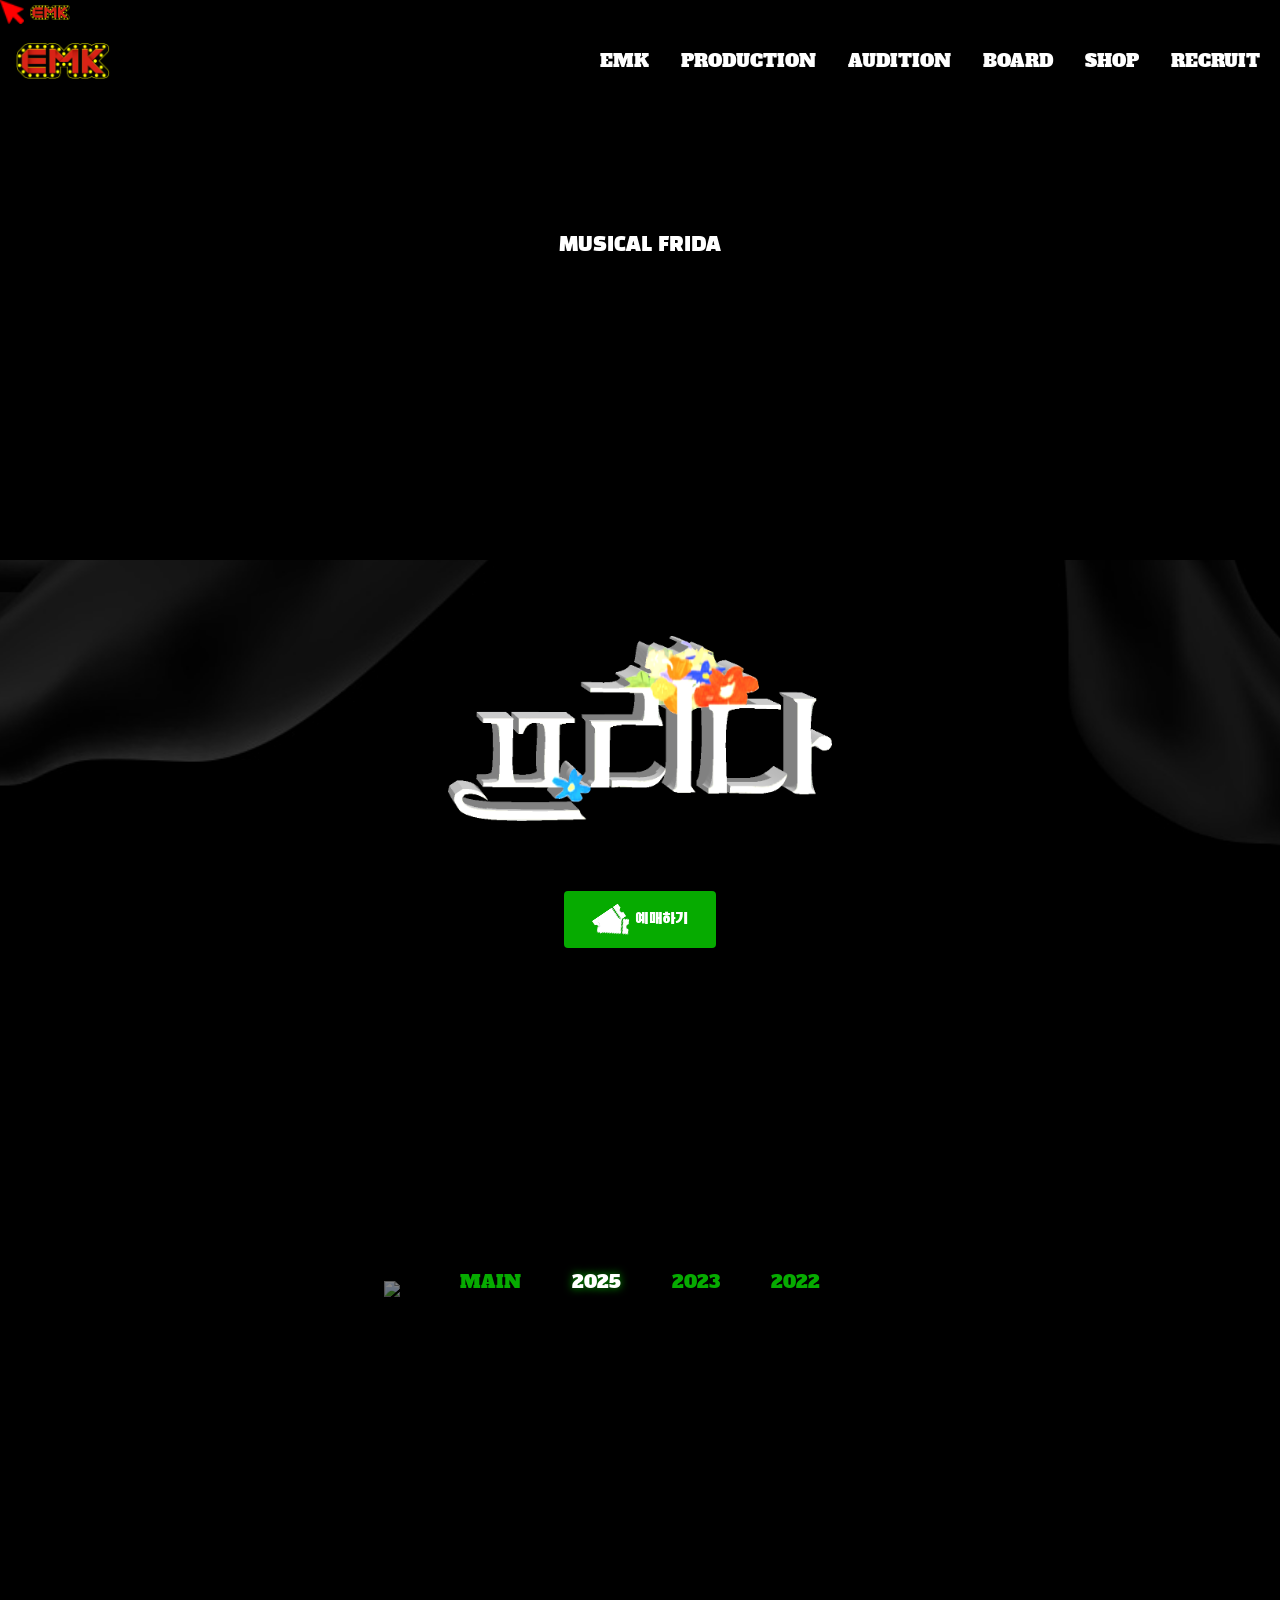
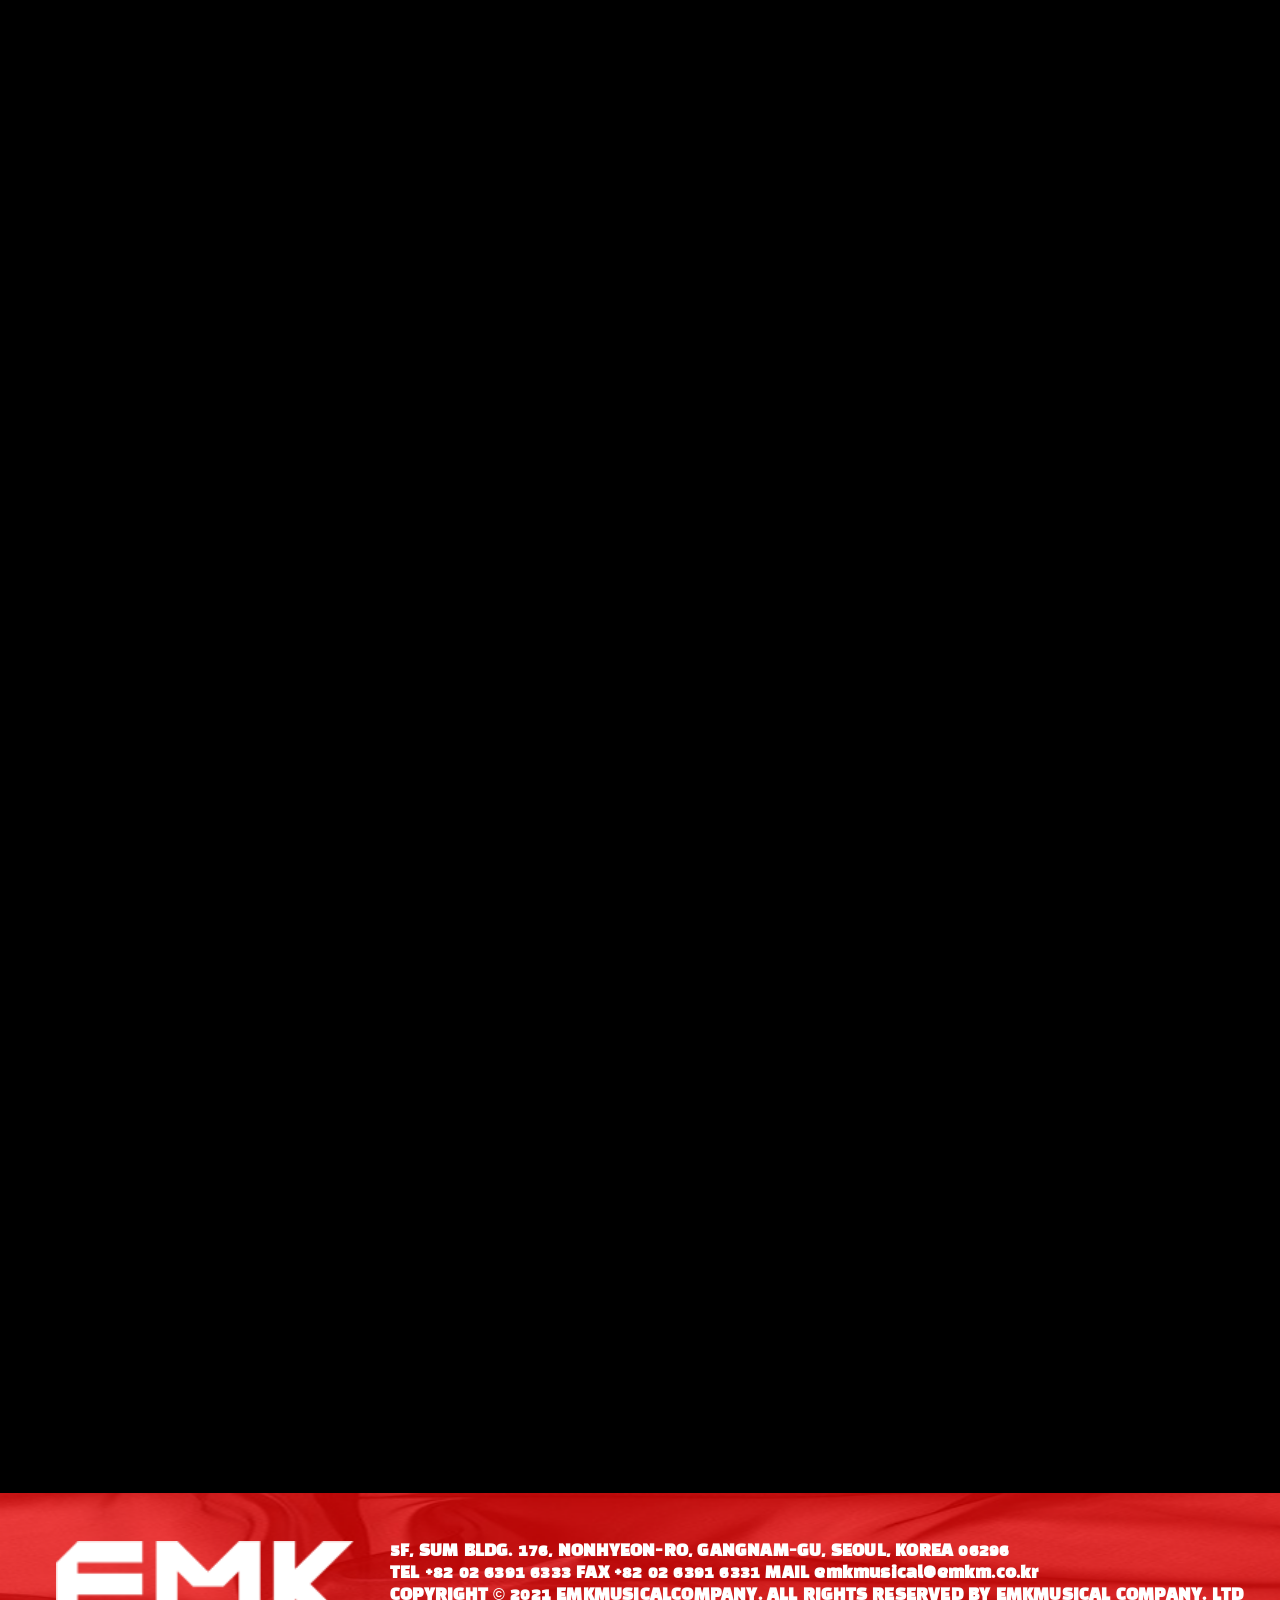
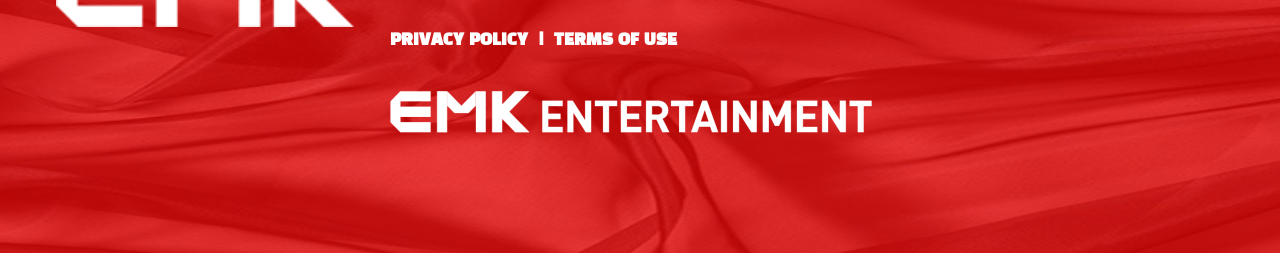
==== 1차_웹프로젝트/03.구현소스/f-relationshp.html @ e0c60228 "0" ====
<!DOCTYPE html>
<html lang="en">
  <head>
    <meta charset="UTF-8" />
    <meta name="viewport" content="width=device-width, initial-scale=1.0" />
    <title>EMK뮤지컬컴퍼니 EMK MUSICAL COMPANY</title>
    <!-- 공통 CSS -->
    <link rel="stylesheet" href="./css/frida_common.css" />
    <!-- 메인 CSS -->
    <link rel="stylesheet" href="./css/frida_mainpage.css" />
    <!-- relationship CSS -->
    <link rel="stylesheet" href="./css/f-relationship.css" />

    <!-- 제이쿼리 라이브러리 CDN -->
    <script src="https://ajax.googleapis.com/ajax/libs/jquery/3.7.1/jquery.min.js"></script>

    <!-- 제이쿼리 UI CDN -->
    <script src="https://ajax.googleapis.com/ajax/libs/jqueryui/1.14.1/jquery-ui.min.js"></script>

    <!-- 메인 JS -->
    <!-- <script defer src="./js/mainpage.js"></script> -->
    <!-- 서브 JS -->
    <script defer src="./js/f-relationship.js"></script>
    <!-- 공통 JS -->
    <script defer src="./js/common.js"></script>
  </head>
  <body>
    <!-- 마우스 커서 변경 -->
    <div class="custom-cursor">
      <img src="./img/기타 이미지/마우스.png" class="cursor-img" alt="cursor" />
      <img src="./img/로고/emk_logo_수정.png" class="cursor-tail" alt="로고" />
    </div>

    <!-- 1. 상단영역 -->
    <div id="top-area">
      <header class="top-area inbox">
        <h2 class="temp-tit blind">1. 상단영역</h2>

        <!-- 상단영역 플렉스부모박스 : .cont-box -->
        <div class="cont-box">
          <!-- 1-1. 로고박스 -->
          <section class="logo-box">
            <h1 class="logo">
              <a href="#" class="btn emk">
                <img
                  src="../01.자료수집/img/로고/emk_logo_수정.png"
                  alt="로고"
                  style="width: 94px; height: 36px"
                />
              </a>
            </h1>
          </section>
          <!-- 1-2. 메뉴박스 -->
          <section class="menu-box">
            <!-- 메뉴박스하위 메뉴그룹박스 -->
            <div class="menu-group">
              <!-- 1-2-1. GNB메뉴 -->
              <nav class="gnb-menu">
                <ul>
                  <li>
                    <a href="" class="btn">EMK</a>
                    <article class="sub-menu">
                      <div class="index">
                        <aside class="sub-list">
                          <div class="sub-list-padding-box">
                            <ul>
                              <li><a href="#" class="btn">ABOUT US</a></li>
                              <li><a href="#" class="btn">ABOUT CEO</a></li>
                              <li><a href="#" class="btn">HISTORY</a></li>
                            </ul>
                          </div>
                        </aside>
                      </div>
                    </article>
                  </li>
                  <li>
                    <a href="" class="btn">PRODUCTION</a>
                    <article class="sub-menu">
                      <div class="index">
                        <aside class="sub-list">
                          <div class="sub-list-padding-box">
                            <ul>
                              <li><a href="#" class="btn">ORIGINAL</a></li>
                              <li><a href="#" class="btn">LICENSE</a></li>
                            </ul>
                          </div>
                        </aside>
                      </div>
                    </article>
                  </li>
                  <li><a href="" class="btn">AUDITION</a></li>
                  <li>
                    <a href="" class="btn">BOARD</a>
                    <article class="sub-menu">
                      <div class="index">
                        <aside class="sub-list">
                          <div class="sub-list-padding-box">
                            <ul>
                              <li><a href="#" class="btn">NOTISE</a></li>
                              <li><a href="#" class="btn">NEWS</a></li>
                            </ul>
                          </div>
                        </aside>
                      </div>
                    </article>
                  </li>
                  <li><a href="" class="btn">SHOP</a></li>
                  <li>
                    <a href="" class="btn">RECRUIT</a>
                    <article class="sub-menu">
                      <div class="index">
                        <aside class="sub-list">
                          <div class="sub-list-padding-box">
                            <ul>
                              <li><a href="#" class="btn kr">채용 안내</a></li>
                              <li><a href="#" class="btn kr">복리후생</a></li>
                              <li><a href="#" class="btn kr">직무 정보</a></li>
                              <li>
                                <a href="#" class="btn kr">지원서 접수</a>
                              </li>
                            </ul>
                          </div>
                        </aside>
                      </div>
                    </article>
                  </li>
                </ul>
              </nav>
            </div>
          </section>
        </div>
      </header>
    </div>

    <!-- 인트로 영상 배너 -->
    <section class="intro-banner">
      <!-- 배경 영상 -->
      <video src="./img/frida_pic/frida.mp4" autoplay loop muted playsinline></video>

      <!-- 영상 위 텍스트 -->
      <div class="intro-overlay">
        <p class="intro-title">MUSICAL FRIDA</p>
      </div>
    </section>

    <!-- 2. 메인영역 -->
    <div id="main-area">
      <div class="text-box">
        <img src="./img/frida_pic/images/글씨 3D 프리다.png" alt="프리다로고" />
      </div>
      <section class="reserve-btn-wrapper">
        <a href="#" class="btn-reserve">
          <img src="./img/기타 이미지/티켓 픽토그램_최종.png" alt="티켓" />
          예매하기
        </a>
      </section>
      <!-- 히스토리 버튼 박스 -->
      <div class="history-btn-box">
        <!-- 히스토리 메뉴 -->
        <nav class="history-menu">
          <ul>
            <li><a href="./frida_mainpage.html" class="history-btn" data-target="main">MAIN</a></li>
            <li><a href="#" class="history-btn" data-target="2025">2025</a></li>
            <li><a href="#" class="history-btn" data-target="2023">2023</a></li>
            <li><a href="#" class="history-btn" data-target="2022">2022</a></li>
          </ul>
        </nav>
      </div>

      <!-- 포스터 영역 -->
      <div class="poster-box">
        <ul>
          <li data-year="2025">
            <img
              src="./img/frida_pic/프리다/25프리다_삼연.jpg"
              alt="프리다삼연"
            />
          </li>
          <li data-year="2023">
            <img src="./img/frida_pic/프리다/25프리다_재연.jpg" alt="프리다재연" />
          </li>
          <li data-year="2022">
            <img src="./img/frida_pic/프리다/25프리다_초연1.jpg" alt="프리다초연" />
            <img src="./img/frida_pic/프리다/25프리다_초연2.jpg" alt="프리다초연" />
            <img src="./img/frida_pic/프리다/25프리다_초연3.jpg" alt="프리다초연" />
            <img src="./img/frida_pic/프리다/25프리다_초연4.jpg" alt="프리다초연" />
            <img src="./img/frida_pic/프리다/25프리다_초연5.jpg" alt="프리다초연" />
            <img src="./img/frida_pic/프리다/25프리다_초연6.jpg" alt="프리다초연" />
            <img src="./img/frida_pic/프리다/25프리다_초연7.jpg" alt="프리다초연" />
            <img src="./img/frida_pic/프리다/25프리다_초연8.jpg" alt="프리다초연" />           
          </li>
        </ul>
      </div>
       <!-- 상단이동버튼 -->
      <button class="btn-top">TOP</button>
    </div>

    <!-- 3. 하단영역 -->
    <div id="bottom-area">
      <footer class="footer">
        <div class="footer-wrap">
          <!-- 상단: 로고 + 주소/정책 -->
          <div class="footer-top">
            <h2 class="footer__logo">
              <img src="../01.자료수집/img/로고/emk로고.png" alt="EMK 로고" />
            </h2>
            <div class="corp-box">
              <p class="corp-info">
                5F, SUM BLDG. 176, NONHYEON-RO, GANGNAM-GU, SEOUL, KOREA
                06296<br />
                TEL +82 02 6391 6333 FAX +82 02 6391 6331 MAIL
                emkmusical@emkm.co.kr<br />
                COPYRIGHT © 2021 EMKMUSICALCOMPANY. ALL RIGHTS RESERVED BY
                EMKMUSICAL COMPANY. LTD
              </p>
              <p class="policy-line">
                PRIVACY POLICY&nbsp;&nbsp;|&nbsp;&nbsp;TERMS OF USE
              </p>
              <img
                class="ent-logo"
                src="../01.자료수집/img/로고/엔터테인먼트-2-uai-516x43.png"
                alt="EMK ENTERTAINMENT"
              />
              <p></p>
            </div>
          </div>

          <!-- SNS 아이콘 -->
          <ul class="sns-list">
            <li>
              <img
                src="../01.자료수집/img/기타 이미지/유튜브.png"
                alt="YouTube"
              />
            </li>
            <li>
              <img
                src="../01.자료수집/img/기타 이미지/인스타.png"
                alt="Instagram"
              />
            </li>
            <li>
              <img
                src="../01.자료수집/img/기타 이미지/카톡플친.png"
                alt="Kakao"
              />
            </li>
          </ul>
        </div>
      </footer>
    </div>
  </body>
</html>
---- 1차_웹프로젝트/03.구현소스/css/frida_common.css ----
@charset "utf-8";
/* EMK 뮤지컬컴퍼니 PJ 공통 모듈 CSS - common.css */

/* 공통 요소 셋팅 */

/* 동영상 페이지 */
body {
  overflow-x: hidden;
  background-color: #055802;
  cursor: none;
}
body, html {
  transform: none !important;
  zoom: 1 !important;
}

/* 커서 전체 */
.custom-cursor {
  position: fixed;
  top: 0;
  left: 0;
  pointer-events: none;
  z-index: 9999999;
  display: flex;
  align-items: center;
  gap: 6px;
  will-change: transform;
  /* 초기 위치를 화면 밖으로 (깜빡임 방지) */
  /* transform: translate3d(-100px, -100px, 0); */
  transform: translate3d(0, 0, 0);
  will-change: transform;
  isolation: isolate;
  /* 커서 기준점을 왼쪽 상단으로 */
  transform-origin: 0 0;
}

.custom-cursor img {
  user-select: none;
  pointer-events: none;
  display: block; /* 추가: 이미지 하단 공백 제거 */
}

.cursor-img {
  width: 24px;
  height: auto;
}

/* 꼬리 (EMK 이미지) */
.cursor-tail {
  width: 40px;
  height: auto;
}

/************** 1. 티켓 예매 영역 **************/

.ticket {
  position: absolute;
  top: 50%;
  left: 50%;
  translate: -50% -50%;
  max-width: 1600px;
}
.ticket-img img {
  width: 100%;
  height: 100%;
}

.arw_left {
  /* 티켓 이미지 가로기준 중간, 세로기준 왼쪽에 화살표 위치 */
  position: absolute;
  top: 50%;
  translate: 0 -50%;
  left: 10%;
}

.arw_right {
  position: absolute;
  top: 50%;
  translate: 0 -50%;
  right: 10%;
  /* 오른쪽에 위치 */
}

/* 버튼 공통 스타일 */
.ticket-btns {
  position: absolute;
  bottom: 5%;
  left: 50%;
  transform: translateX(-50%);
  display: flex;
  gap: 20px; /* 버튼 간격 */
}

.ticket-btns .btn {
  /* 아이콘 + 텍스트 정렬 */
  display: flex;
  /* 세로 가운데 정렬 */
  align-items: center;
  gap: 8px;
  /* 아이콘과 텍스트 간격 */
  padding: 14px 28px;
  font-size: 18px;
  font-weight: bold;
  color: #fff;
  border-radius: 6px;
  text-decoration: none;
  transition: 0.3s ease;
}

/* 아이콘 크기 */
.ticket-btns .btn img {
  /* 원하는 크기로 조정 */
  width: 20px;
  height: auto;
}

/* 빨간색 예매하기 버튼 */
.ticket-btns .btn.reserve {
  background: #e60000;
}
.ticket-btns .btn.reserve:hover {
  background: #b30000;
}

/* 검정색 상세보기 버튼 */
.ticket-btns .btn.detail {
  background: #111;
}
.ticket-btns .btn.detail:hover {
  background: #333;
}

/***************** 2. 상단영역 *****************/
/* 상단영역 최상위 부모박스 */
#top-area {
  position: sticky;
  top: 0;
  /* 상단영역이 항상위! */
  z-index: 9999;
  overflow: hidden;
  height: 200px;
  transition: all 0.5s ease-in-out;
}
#top-area.hide{
  translate: 0 -100%;
}

.top-area {
  height: 122px;
}

/* 상단영역 플렉스 부모박스 */
.top-area .cont-box {
  justify-content: space-between;
  
}

/* 로고박스 - 상단의 첫번째 자식 */
.logo-box {
  width: 126px;
  text-align: center;
  padding: 43px 0;
  margin-right: auto;
}

/******************************* 스티키 확인필요 *******************************/
/* 메뉴박스 */
/* #menu-box {
  position: sticky;
  top: 0;
  background-color: #000;
  z-index: 9999999;
  상단영역과 동일한 트랜지션 적용!
  transition: top 0.3s ease-in-out;
} */

/* 상단의 두번째 자식 */
#menu-box {
  /* 로고의 width크기를 제외한 나머지 채우기 */
  flex: 1;
  width: 100%;
  height: 122px;
  display: flex;
  align-items: center;
  justify-content: end;
  font-size: 18px;
  background-color: #0000007a;
  transition: translate 0.3s ease;
  z-index: 10;
}

#menu-box.hide {
  /* transform: translateY(-100%); */
  translate: 0 -100%;
}


#menu-box {
  padding-right: 10px;
}

/* 메뉴그룹 플렉스 */
.menu-group {
  position: relative;
  padding-right: 20px;
  display: flex;
  flex-direction: column;
  align-items: flex-end;
  justify-content: space-evenly;
  /* background-color: #0000007a; */
  height: 100%;
}

/* 상단영역 메뉴 공통 플렉스 */
.menu-group ul {
  display: flex;
}
/* 탑메뉴 */
.top-menu ul {
  font-size: 1.6rem;
  gap: 2rem;
}
/* GNB메뉴 */
.gnb-menu ul {
  font-size: 1.8rem;
  gap: 3.2rem;
}

.gnb-menu > ul > li {
  position: relative;
}

/* 상위 메뉴 li오버시 a요소 글자 빨간색 */
.gnb-menu > ul > li:hover > a {
  color: #06ab00;
}

/* 하위 메뉴 li 오버시 a요소 글자 빨간색 */
.gnb-menu .sub-menu ul li:hover a {
  color: #06ab00;
}

/* .gnb-menu ul > li >article{
    font-size: 1.1rem;
    gap: 1.3rem;
    display: flex;
    flex-direction: column;
    flex-wrap: nowrap;
} */

.gnb-menu ul a {
  color: #fff;
  font-family: "Alfa Slab One", serif;
}

.gnb-menu ul article a {
  color: #000000;
  font-family: "Alfa Slab One", "Black Han Sans", serif;
}

.gnb-menu ul a.kr {
  font-family: "Black Han Sans", "Noto Sans KR", sans-serif;
  font-size: 1.6rem;
}

/* 서브메뉴 */
.sub-menu {
  position: absolute;
  /* top: 90px; */
  left: 0;
  /* width: 100%; */
  box-sizing: border-box;
  background-color: #fff;
  border-radius: 20%;

  /* 배경색은 속박스인 패딩박스에 준다! */
  /* background-color: #fff; -> 삭제 */

  /* 서브메뉴를 숨기기위해 넘치는 자식 숨기기설정 */
  overflow: hidden;
  /* 높이값을 0으로 하면 자식요소가 숨겨짐!
  -> 단, 여기에 위아래 패딩을 줄 경우 숨겨지지 않는다! */
  max-height: 0;
  /* 처음에 최대높이값 셋팅필수! 그래야 트랜지션 먹음! */

  /* 트랜지션 */
  transition: 0.4s ease-out;
  white-space: nowrap;
}

.sub-list-padding-box {
  padding: 16px 29px 16px 19px;
}
/* 부모 li에 마우스 오버시 .sub-menu 높이값 변경하기 */
.gnb-menu > ul > li:hover .sub-menu {
  max-height: 400px;
  /* 최대 높이값을 컨텐츠 높이값 보다 좀 더 크게 잡으면
    오버시 높이값이 내용만큼만 커지게 된다! */
}

/* 패딩만 내부에 다른 블록요소를 사용함!
-> 자식요소 숨기기 부모박스엔 패딩을 줄 수 없다! */
.padding-box {
  padding: 5vw;
  /* li에서 25px 떨어져서 하단 보더가 보이게 함 */
  margin-top: 25px;
  /* 배경색은 여기에! */
  background-color: white;
}

/* 타이틀 바 */
.title-bar {
  display: flex;
  justify-content: space-between;
}

/* 서브리스트 ul */
.sub-list ul {
  display: flex;
  flex-direction: column;
  flex-wrap: nowrap;
  /* height: 100px; */
  font-size: 1.1rem;
  gap: 1.3rem;
  background-color: #fff;
  color: #000;
}
/***************** 3. 하단영역 *****************/
#bottom-area {
  position: relative;
  width: 1940px;
  margin: 0 auto;
}

/* 바탕 빨간 천 배경 */
.footer {
  background: url("../img/팬텀관련/images/images/하단영역_04.png") center/cover
    no-repeat;
  color: #fff;
}
.footer-wrap {
  /* 요청한 고정 폭 */
  width: 1940px;
  /* 더 넓어지지 않게 */
  max-width: 100%;
  /* 가운데 정렬 */
  margin: 0 auto;
  /* 위/옆/아래 여백 */
  padding: 48px 56px 72px;
  box-sizing: border-box;
  min-height: 360px;
}

/* 상단: 좌측 로고 + 우측 주소 텍스트 */
.footer-top {
  display: flex;
  align-items: flex-start;
  gap: 36px;
}
.footer__logo img {
  height: 86px;
}
.corp-info {
  font-size: 16px;
  font-weight: 800;
  line-height: 1.35;
  letter-spacing: 0.2px;
  min-width: 1250px;
}

/* 중간 정책 라인 */
.policy-line {
  margin: 24px 0 40px;
  font-size: 16px;
  font-weight: 800;
}

/* 우측 하단 SNS 아이콘 – 절대 배치로 정확히 고정 */
.sns-list {
  position: absolute;
  right: 72px;
  bottom: 56px;
  display: flex;
  gap: 28px;
  list-style: none;
  margin: 0;
  padding: 0;
  z-index: 10;
}
.sns-list li img {
  display: block;
  /* 원형 아이콘 크기 */
  width: 108px;
  height: 108px;
  box-sizing: border-box;
  z-index: 11;
}
---- 1차_웹프로젝트/03.구현소스/css/frida_mainpage.css ----
@charset "utf-8";
/* EMK뮤지컬컴퍼니 PJ 메인 페이지 CSS - main.css */

/* 외부 CSS 불러오기 */
@import url(./frida_common.css);
@import url(./reset.css);
@import url(./core.css);
/* 12그리드 CSS */
@import url(./grid_12_flex.css);

/* 공사중 표시 */
/* body * {
  outline: 2px dashed #ccc;
} */

body{
  filter: brightness(0);
  animation: start-ani 1s ease-in-out 2s forwards;
}
@keyframes start-ani {
  to{
    filter: brightness(1);
  }
}

/***************** 메인 CSS *****************/

/************** 0. 동영상 영역 **************/
#intro-area {
  overflow: hidden;
}
.intro-box {
  position: relative;
  height: 100vh;
}
.intro-box video {
  width: 100%;
  height: 100%;
  object-fit: cover;
  object-position: center;
}
.intro-box .down{
  position: absolute;
  bottom: 30px; 
  left: 50%;
  transform: translateX(-50%); 
  opacity: 1;
  color: #06ab00;
  font-family: "Alfa Slab One";
  font-size: 1.5rem;
  letter-spacing: 3px;
  z-index: 100;
}

/* 스크롤다운 확인필요 */


/************** 1. 티켓 예매 영역 **************/
#intro-ticket-area {
  position: relative;
  height: 100vh;
  background: url(../img/frida_pic/images/배너\ 배경\ 이미지\ 흐리게.png) no-repeat
    center / cover;
}

.ticket {
  position: absolute;
  top: 50%;
  left: 50%;
  translate: -50% -50%;
  max-width: 1600px;
}
.ticket-img img {
  width: 100%;
  height: 100%;
}

.arw_left {
  /* 티켓 이미지 가로기준 중간, 세로기준 왼쪽에 화살표 위치 */
  position: absolute;
  top: 50%;
  translate: 0 -50%;
  left: 10%;
}

.arw_right {
  position: absolute;
  top: 50%;
  translate: 0 -50%;
  right: 10%;
  /* 오른쪽에 위치 */
}

/* 버튼 공통 스타일 */
.ticket-btns {
  position: absolute;
  bottom: 5%;
  left: 50%;
  transform: translateX(-50%);
  display: flex;
  gap: 20px; /* 버튼 간격 */
}

.ticket-btns .btn {
  /* 아이콘 + 텍스트 정렬 */
  display: flex;
  /* 세로 가운데 정렬 */
  align-items: center;
  gap: 8px;
  /* 아이콘과 텍스트 간격 */
  padding: 14px 28px;
  font-size: 18px;
  font-weight: bold;
  color: #fff;
  border-radius: 6px;
  text-decoration: none;
  transition: 0.3s ease;
}

/* 아이콘 크기 */
.ticket-btns .btn img {
  /* 원하는 크기로 조정 */
  width: 20px;
  height: auto;
}

/* 초록색 예매하기 버튼 */
.ticket-btns .btn.reserve {
  background: #06ab00;
}
.ticket-btns .btn.reserve:hover {
  background: #046900;
}

/* 검정색 상세보기 버튼 */
.ticket-btns .btn.detail {
  background: #111;
}
.ticket-btns .btn.detail:hover {
  background: #333;
}

/***************** 2. 메인영역 *****************/
#main-area {
  position: relative;
  aspect-ratio: 1920 / 3800;
}

/***************** 2-1. 프리다 3D 영역 *****************/

/* 배경 이미지 박스 */
.b-part img {
  position: relative;
  /* background: url(../img/frida_pic/프리다/배경화면.png) */
    /* no-repeat center top/130%; */
  object-fit: fill;
  width: 1940px;
  max-width: 100%;
  height: 100%;
  /* 이미지 중간에 위치 */
  top: 0;
  left: 50%;
  translate: -50% 0;
  margin-top: -78px;
  z-index: -1;
}

/* section.b-part::after {
  content: "";
  position: absolute;
  top: 0;
  left: 0;
  width: 100%;
  height: 100%;
  background-image: linear-gradient(
    to bottom,
    transparent,
    #000000a6 10%,
    transparent 20%,
    #ffffff8a 30%,
    transparent
  );
} */

/* 프리다 로고: 시작은 최상단, 가로 중앙 */
#main-area .frida-logo {
  position: absolute;
  left: 50%;
  /* 스크롤 전 최상단 */
  top: 0;
  transform: translate3d(-50%, var(--y, 0), 0);
  /* 배경 위로 */
  z-index: 200;
  /* 클릭 방해 X */
  pointer-events: auto;
  will-change: transform;
}
#main-area .frida-logo img {
  /* 반응형 크기 */
  width: 33vw;
  height: auto;
  display: block;
}
#main-area .frida-logo.on img {
  animation: updown-ani 0.5s ease-in-out infinite alternate;
}

@keyframes updown-ani {
  to {
    translate: 0 50%;
  }
}

@media (prefers-reduced-motion: reduce) {
  #main-area .frida-logo {
    transform: translate3d(-50%, 0, 0);
  }
}

/***************** 2-2. 문구 영역 (찢어지는 효과) *****************/

/* cat-part inbox top에서 20% 떨어져서 위치 */
/* #main-area .cat-part {
  position: absolute;
    display: flex;
    top: 17%;
    left: 50%;
    transform: translateX(-50%);
    width: 100%;
    flex-direction: row;
    flex-wrap: wrap;
    justify-content: space-between;
} */

/* 텍스트를 가로로 묶는 줄(.text-row)에 대한 스타일 */
/* .text-row {
  display: flex;
  justify-content: space-between;
  width: 100%;
  margin: 0;
  padding: 15px 0;
} */


/* 각 텍스트 이미지의 너비 (기존과 동일) */
/* .tear-item {
  width: 350px;
} */



/***************** 2-2. 문구 영역 (찢어지는 효과) *****************/


/***************** 2-3. 캐스팅보드영역 *****************/
.cas-box {
  position: absolute;
  display: flex;
  gap: 50px;
  /* 이미지 오른쪽 정렬 */
  left: 45%;
  top: 80vw;
  width: 60vw;
}
.cas-box img {
  width: 100%;
}

.cas-box li {
  font-size: 2vw;
  font-family: "돋움", serif;
  font-weight: bold;
  color: #000000;
  list-style: none;
  text-align: center;
  -webkit-text-stroke: 1px #000000;
  /* background-color: #ffffff4b; */
}

/* 3D 모델링 */
.threed_model {
  position: relative;
}

.modeling {
  position: absolute;
  top: 63vw;
  left: 10%;
  margin: 0 auto;
  /* 가운데 정렬 */
  display: block;
}
/* 3D 요소를 강제로 크기 가로폭에 반응하며 비율유지함! */
.modeling > * {
  width: 30vw !important;
  aspect-ratio: 0.7;
  height: auto !important;
}

/* 캐스팅 액자:
상단에서 낙하 → 제자리 → 좌상단 힌지로 흔들림 + 바닥 그림자 퍼짐 */

/* 첫 번째 li를 '프레임'으로 사용 */
.cas-box .frame {
  transform-origin: 0 0;
  animation: frame-sway 3.6s ease-in-out infinite;
  will-change: transform;
}
/* 바닥 접지 그림자/먼지(핀 없음!) */
.cas-box .frame::after {
  content: "";
  position: absolute;
  left: 50%;
  /* 프레임 아래 살짝 */
  bottom: -12px;
  width: 60%;
  height: 18px;
  transform: translateX(-50%) scaleX(0.6);
  background: radial-gradient(
    ellipse at center,
    rgba(0, 0, 0, 0.35) 0%,
    rgba(0, 0, 0, 0) 65%
  );
  /* 드랍 때만 보임 */
  opacity: 0;
  pointer-events: none;
  filter: blur(1px);
}

/* 낙하(프레임 전체 이동) */
.cas-box.is-dropping .frame {
  animation: frame-drop 900ms var(--delay, 0ms)
    cubic-bezier(0.25, 0.9, 0.2, 1.05) forwards;
}

/* 낙하와 동시에 그림자 퍼지는 ‘먼지’ 효과 */
.cas-box.is-dropping .frame::after {
  animation: puff 700ms ease-out forwards var(--delay, 0ms);
}

/* 도착 후 달랑달랑 – 프레임 자체가 좌상단을 축으로 회전 */
.cas-box.hang .frame {
  transform-origin: 0 0; /* 좌상단 힌지 */
  animation: frame-sway 3.6s ease-in-out infinite;
  will-change: transform;
}

/* keyframes */
@keyframes frame-drop {
  0% {
    transform: translateY(-120vh) rotate(-6deg);
    opacity: 0;
  }
  70% {
    transform: translateY(0) rotate(1.6deg);
    opacity: 1;
  }
  85% {
    /* 가볍게 튕김 */
    transform: translateY(-12px) rotate(-0.6deg);
    opacity: 1;
  }
  100% {
    transform: translateY(0) rotate(0deg);
    /* 마지막 프레임에서 확실히 보이게 */
    opacity: 1;
  }
}

@keyframes puff {
  0% {
    opacity: 0;
    transform: translateX(-50%) scaleX(0.6);
    filter: blur(0px);
  }
  40% {
    opacity: 0.35;
    transform: translateX(-50%) scaleX(1.05);
    filter: blur(1px);
  }
  100% {
    opacity: 0;
    transform: translateX(-50%) scaleX(1.4);
    filter: blur(2px);
  }
}

/* 비대칭으로 자연스러운 달랑거림 */
@keyframes frame-sway {
  0% {
    transform: translateY(0) rotate(-4deg);
  }
  30% {
    transform: translateY(-1px) rotate(3.5deg);
  }
  55% {
    transform: translateY(0) rotate(-3deg);
  }
  80% {
    transform: translateY(-0.5px) rotate(2.5deg);
  }
  100% {
    transform: translateY(0) rotate(-4deg);
  }
}

/***************** 2-4. 팬텀캐릭터 영역 *****************/
.pcat-part {
  position: absolute;
  top: 105vw;
  left: 50%;
  translate: -50% 0;
  width: 100%;
  aspect-ratio: 1.2;
  overflow: hidden;
}

.glitch-box {
  position: absolute;
  width: 100%;
  height: 100%;
  top: 0;
  left: 0;
  background: url(/1차_웹프로젝트/01.자료수집/img/팬텀관련/캐릭터/mask_er1.png)
    no-repeat center / cover;
}
.glitch-box2 {
  position: absolute;
  width: 100%;
  height: 100%;
  top: 0;
  left: 0;
  background: url(../img/팬텀관련/팬텀이미지/문구.png) no-repeat center / cover;
}

/* Glitch 초기 상태: 숨김 */
.glitch-box {
  opacity: 0;
  visibility: hidden;
  /* 페이드인 */
  transition: opacity 0.45s ease, visibility 0s linear 0.45s;
  will-change: opacity;
}

/* 한 번 나타난 뒤엔 계속 보이기 */
.glitch-box.show {
  opacity: 1;
  visibility: visible;
  /* 보일 땐 지연 제거 */
  transition: opacity 0.45s ease;
}

.pcat-part img {
  width: 100%;
  height: 100%;
  /* 이미지 top 부분에서 맞춰서 보이게하기 */
  object-fit: cover;
  /* 이미지 보이는 영역이 위쪽에서부터 보이도록 */
  object-position: top;
}

/***************** 2-5. 팬텀 문구영역 *****************/
.mu-part {
  position: absolute;
  top: 170vw;
  left: 50%;
  translate: -50% 0;
  width: 50%;
}

.mu-part img {
  width: 100%;
  height: 100%;
  /* 이미지 top 부분에서 맞춰서 보이게하기 */
  object-fit: cover;
  /* 이미지 보이는 영역이 위쪽에서부터 보이도록 */
  object-position: top;
}
/***************** 2-6. 팬텀하단글자 영역 *****************/
.bphantom-part {
  position: absolute;
  top: 185vw;
  left: 50%;
  translate: -50% 0;
}

.bphantom-part img {
  width: 100%;
  height: 100%;
  /* 이미지 top 부분에서 맞춰서 보이게하기 */
  object-fit: cover;
  /* 이미지 보이는 영역이 위쪽에서부터 보이도록 */
  object-position: top;
}

/* top 버튼 */
.btn-top {
  position: absolute;
  right: 9%;
  bottom: 0.2%;
  background-color: red;
  color: white;
  font-size: 1.8rem;
  font-family: "Alfa Slab One";
  border-radius: 30px;
  padding: 10px;
}
/* 하위 메뉴 li 오버시 a요소 글자 빨간색 */
.btn-top-box ul li:hover a {
  color: rgb(0, 0, 0);
  text-shadow: 0 0 8px #ffffff;
}
---- 1차_웹프로젝트/03.구현소스/css/f-relationship.css ----
@charset "utf-8";
/* EMK뮤지컬컴퍼니 PJ 메인 페이지 CSS - main.css */

/* 외부 CSS 불러오기 */
@import url(./frida_common.css);
@import url(./reset.css);
@import url(./core.css);
/* 12그리드 CSS */
@import url(./grid_12_flex.css);

/* 공사중 표시 */
/* body * {
  outline: 2px dashed #ccc;
} */

body{
  /* 바디 컬러 블랙 */
  background-color: #000;
}

/***************** 메인 CSS *****************/

/* 인트로 영상 배너 */
.intro-banner {
  position: relative;
  width: 100%;
  height: 70vh;
  overflow: hidden;
  margin-top: -30vh; /* 상단 메뉴 덮기 */
  z-index: 5; /* 다른 콘텐츠 위에 항상 표시 */
}

/* 배경 영상 */
.intro-banner video {
  position: absolute;
  top: 0;
  left: 0;
  width: 100%;
  height: 100%;
  object-fit: cover;
  opacity: 0.7;
  filter: brightness(0.85);
  z-index: 1;
}

/* 오버레이 콘텐츠 */
.intro-overlay {
  position: absolute;
  top: 50%;
  left: 50%;
  transform: translate(-50%, -50%);
  z-index: 3;
  font-size: 2rem;
  color: #fff;
  text-align: center;
}

/*************** 
서브 메인 페이지
***************/

/* 배경이미지 */
#main-area {
  background: url(../img/팬텀관련/팬텀이미지/screening_bg.jpg);
  background-repeat: inherit;
  background-position: center center;
  background-attachment: fixed;
  background-size: cover;
}

/* 프리다 이미지 */
.text-box {
  position: relative;
  width: 100%;
  /* 이미지 중앙에 위치 */
  text-align: center;
  top: 3%;
}
.text-box img {
  width: 30vw;
}

/* 버튼 공통 스타일 */
.reserve-btn-wrapper {
  position: relative;
  top: 1.8%;
  display: flex;
  gap: 20px;
  border-radius: 6px;
  justify-content: center;
  margin-top: 100px;
}
.btn-reserve {
  /* 아이콘 + 텍스트 정렬 */
  display: inline-block;
  padding: 12px 28px;
  background-color: #06ab00;
  color: #fff;
  font-size: 1.6rem;
  border-radius: 4px;
  text-decoration: none;
  transition: 0.3s ease;
}
@media (max-width: 768px) {
  .btn-reserve {
    font-size: 0;
    padding: 5px 8px;
  }
}

.btn-reserve:hover {
  background-color: #037501;
}

/* 아이콘 크기 */
#main-area.reserve-btn-wrapper img {
  /* 원하는 크기로 조정 */
  width: 20px;
  height: auto;
}

/* 히스토리 버튼 */
.history-btn-box {
  position: sticky;
  top: 0;
  margin-top: 30vh;
  padding: 24px 0;
  background-color: #0000007a;
  z-index: 99999;
  transition: all 0.5s ease-in-out;
}
.history-btn-box.move{
  translate: 0 100%;
}
.history-btn-box ul {
  display: flex;
  justify-content: center;
  gap: 4vw;
}
.history-btn-box a {
  font-family: "Alfa Slab One", "Black Han Sans", serif;
  font-size: 2vh;
  color: #06ab00;
}
/* 하위 메뉴 li 오버시 a요소 글자 빨간색 */
.history-btn-box ul li:hover a {
  color: rgb(0, 0, 0);
  text-shadow: 0 0 20px #06ab00;
}

.poster-box {
  margin-top: -30vh;
  text-align: center;
}
.poster-box ul li img {
  width: 40vw;
  /* margin-bottom: 5vh; */
  object-fit: contain;
  /* 이미지 전체 보이기 */
  max-height: 100%;
  text-align: center;
}
/* 포스터 기본 상태 */
.poster-box ul li {
  display: none;
  flex-direction: column;
  align-items: center;
  display: none;
  padding-top: 34vh;
  /* opacity: 0;
  transition: opacity 0.6s ease-in-out; */
}

/* 활성화된 포스터 (JS에서 .active 추가됨) */
.poster-box ul li.active {
  display: flex;
  /* opacity: 1; */
}

/* 활성화된 히스토리 버튼 강조 */
.history-btn.active {
  color: #ffffff;
  text-shadow: 0 0 8px #06ab00;
}

/* top 버튼 */
.btn-top {
  position: fixed;
  right: 11%;
  bottom: 10%;
  background-color: #ff0000;
  border: none;
  color: white;
  font-size: 1.8rem;
  font-family: "Alfa Slab One";
  border-radius: 30px;
  padding: 10px;
  cursor: pointer;
}
/* 하위 메뉴 li 오버시 a요소 글자 빨간색 */
.btn-top:hover {
  color: rgb(0, 0, 0);
  text-shadow: 0 0 8px #ffffff;
}
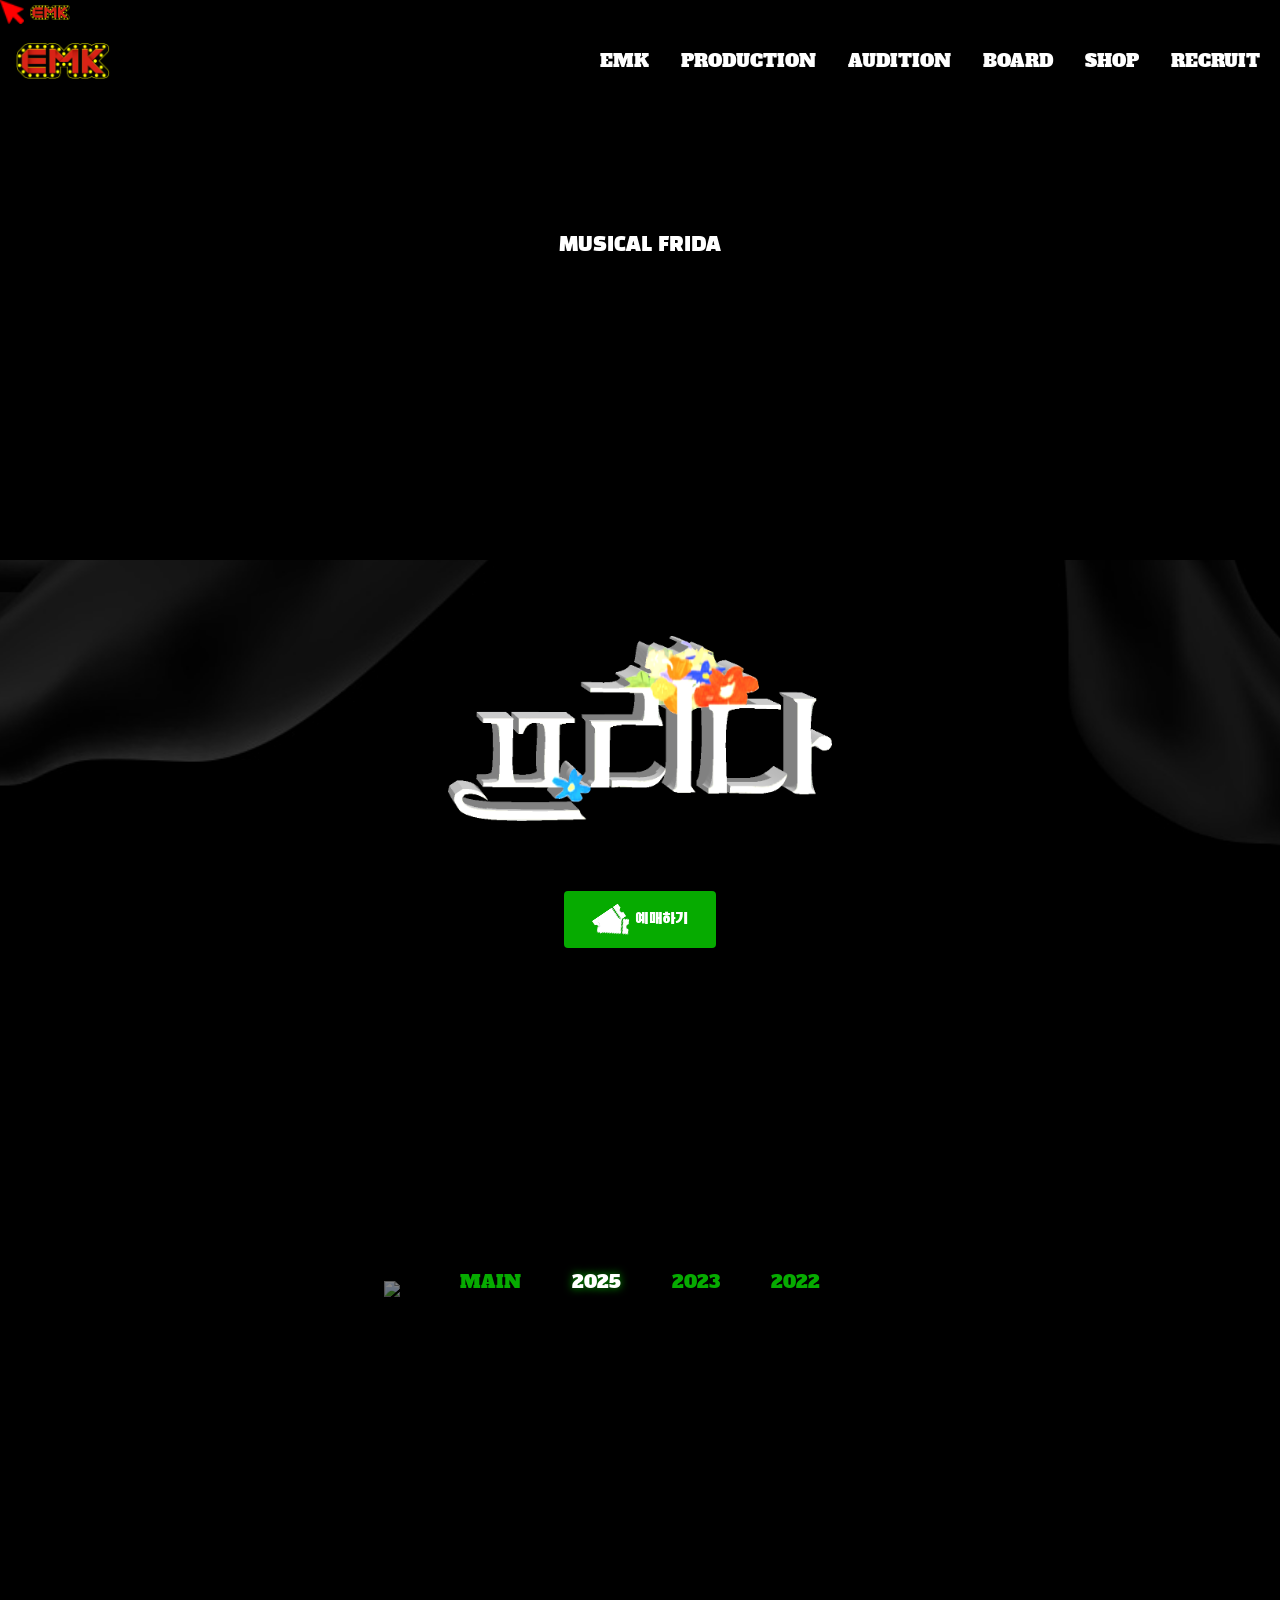
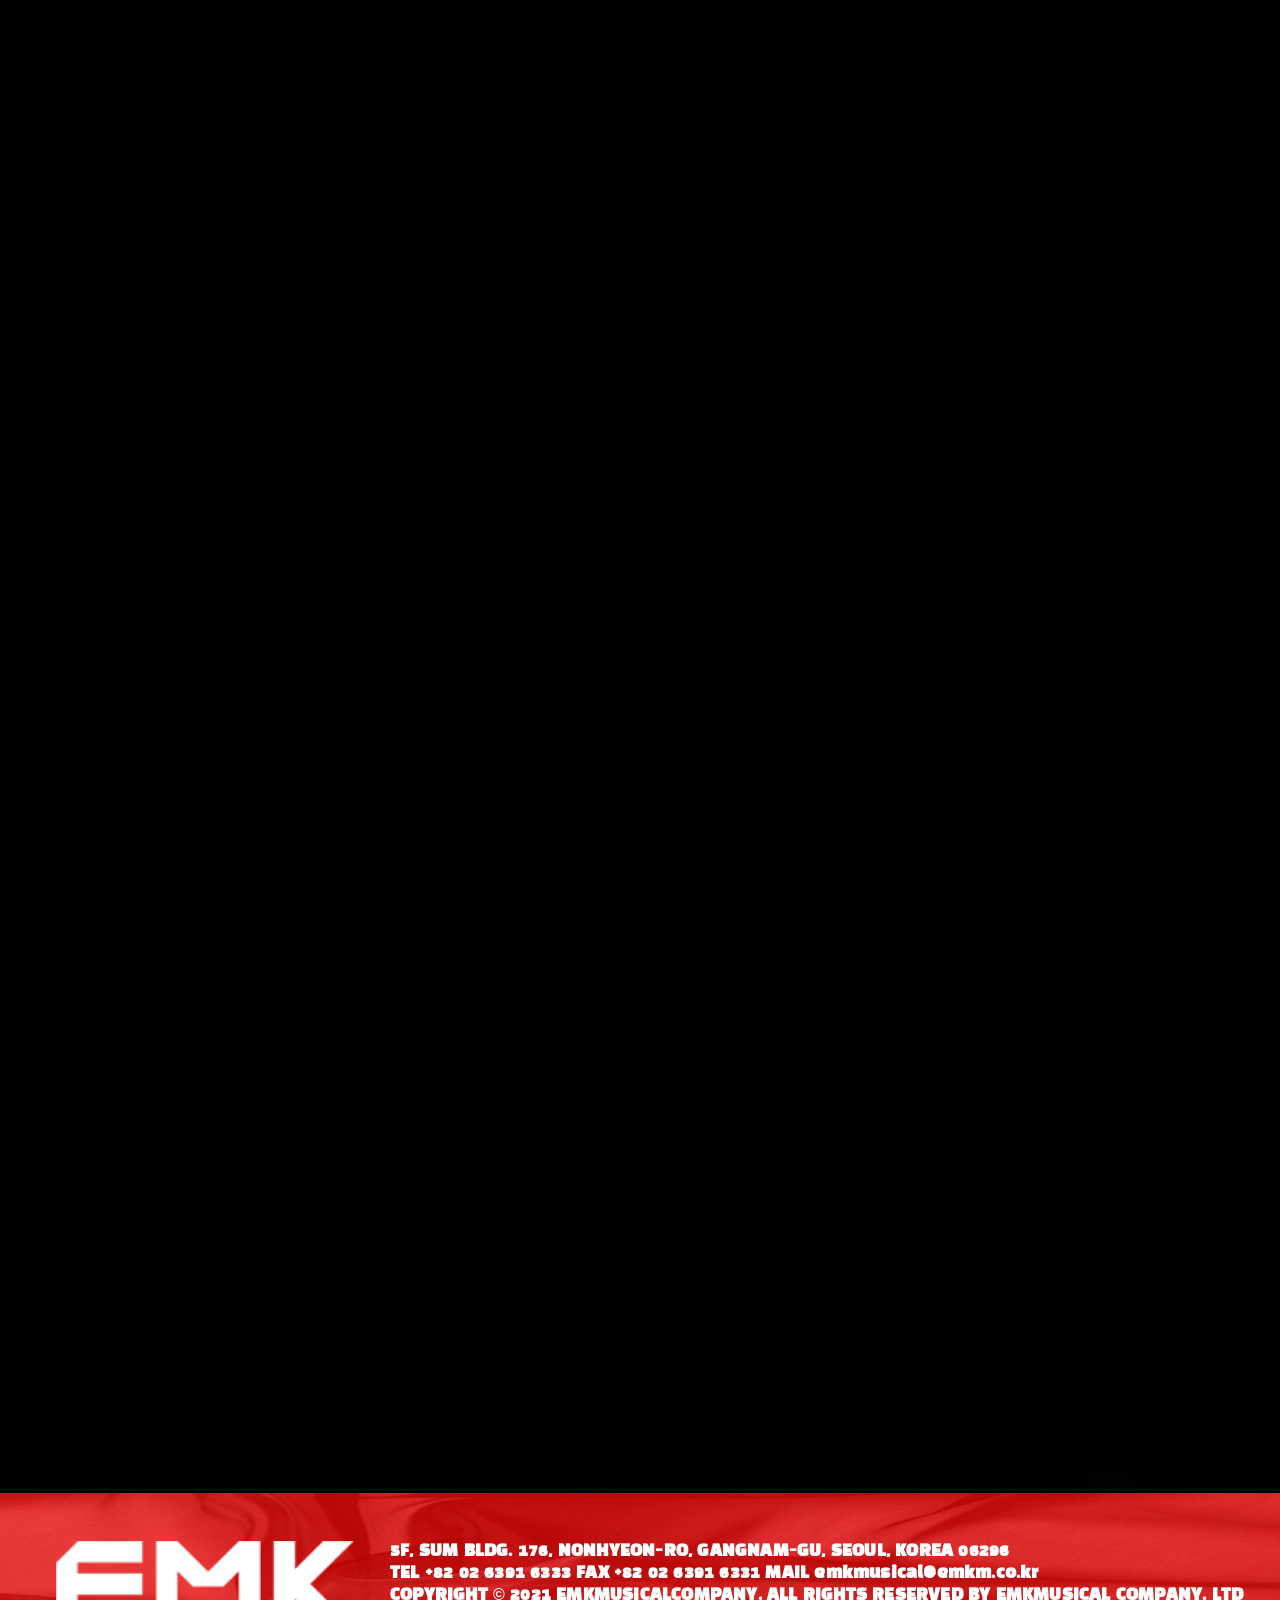
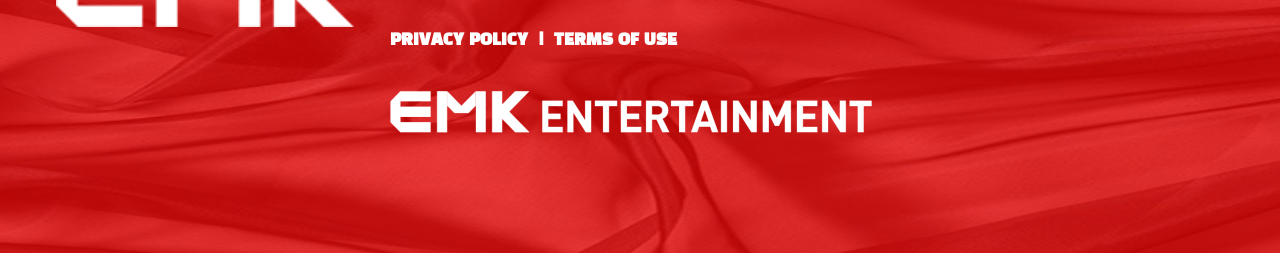
==== commit d1067ac4: "0" ====
--- a/1차_웹프로젝트/03.구현소스/f-relationshp.html
+++ b/1차_웹프로젝트/03.구현소스/f-relationshp.html
@@ -81,7 +81,7 @@
                           <div class="sub-list-padding-box">
                             <ul>
                               <li><a href="#" class="btn">ORIGINAL</a></li>
-                              <li><a href="#" class="btn">LICENSE</a></li>
+                              <li><a href="p-relationshp.html" class="btn">LICENSE</a></li>
                             </ul>
                           </div>
                         </aside>
